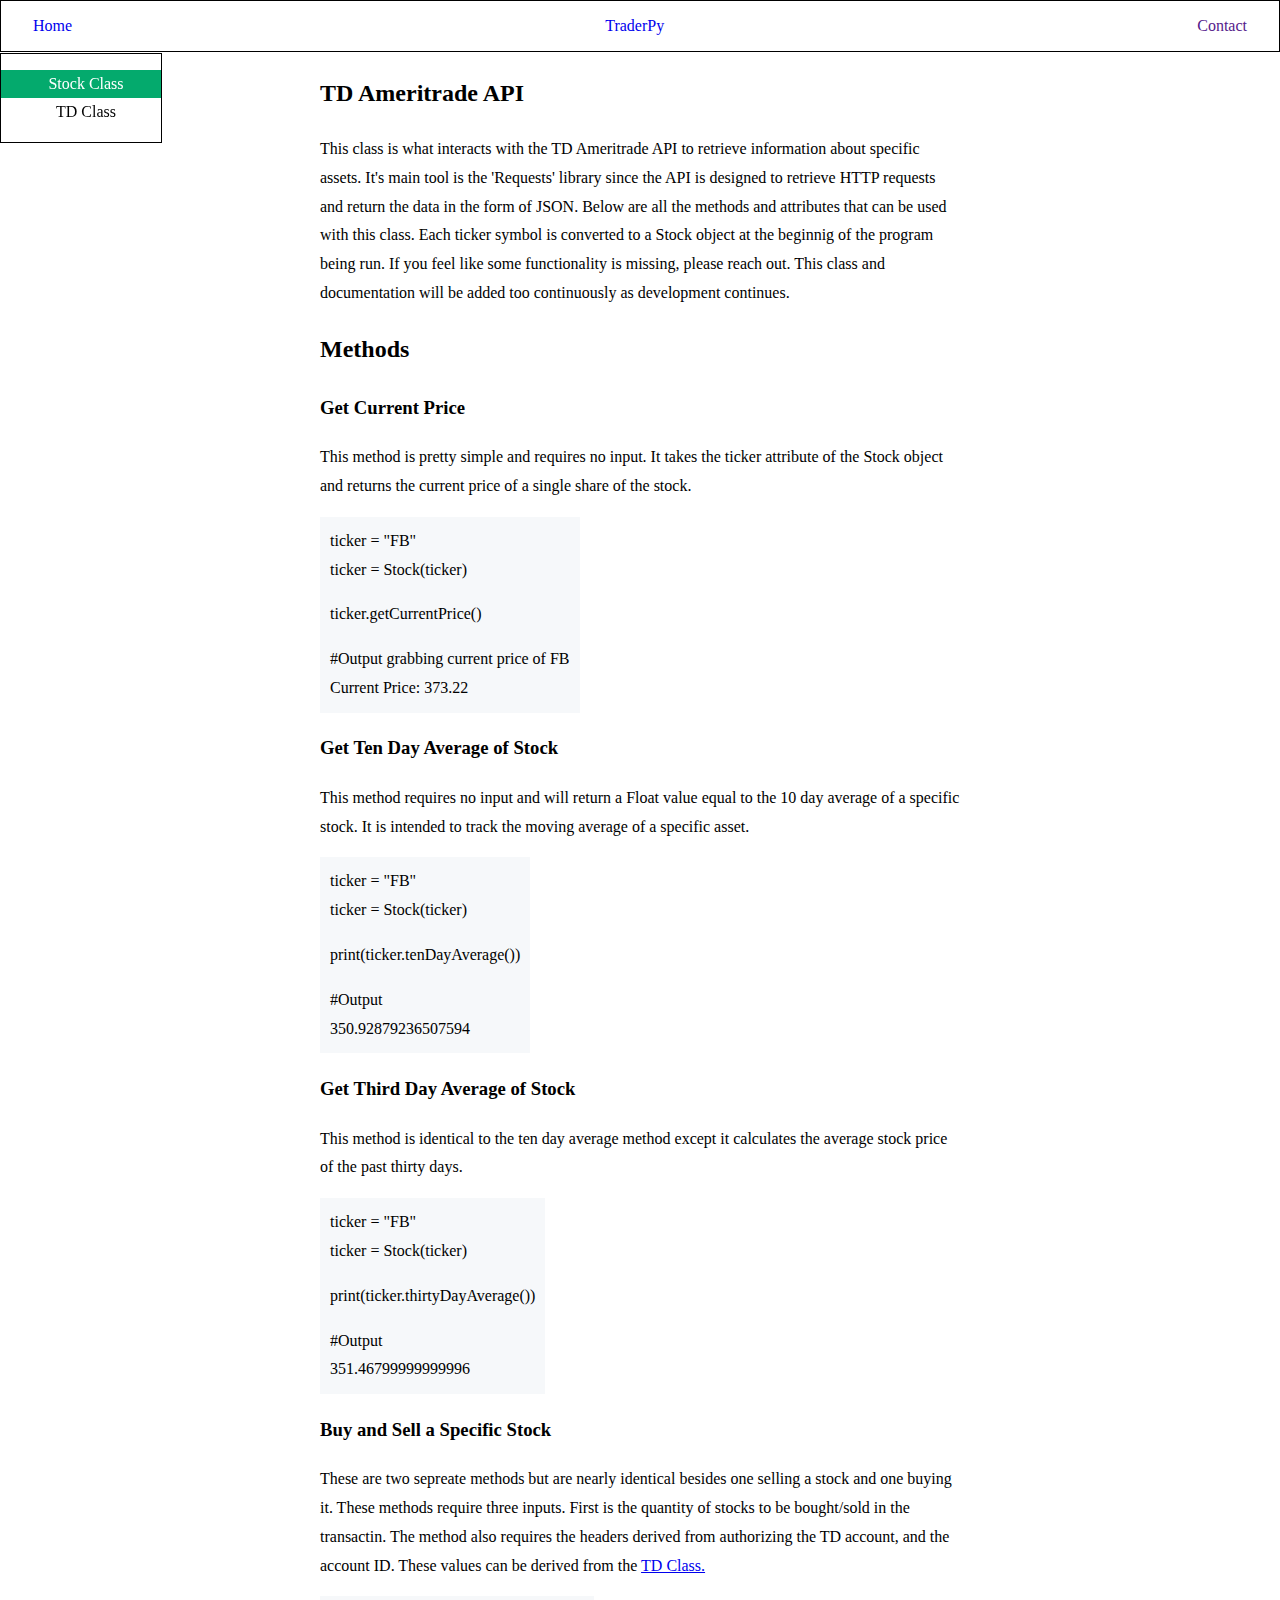
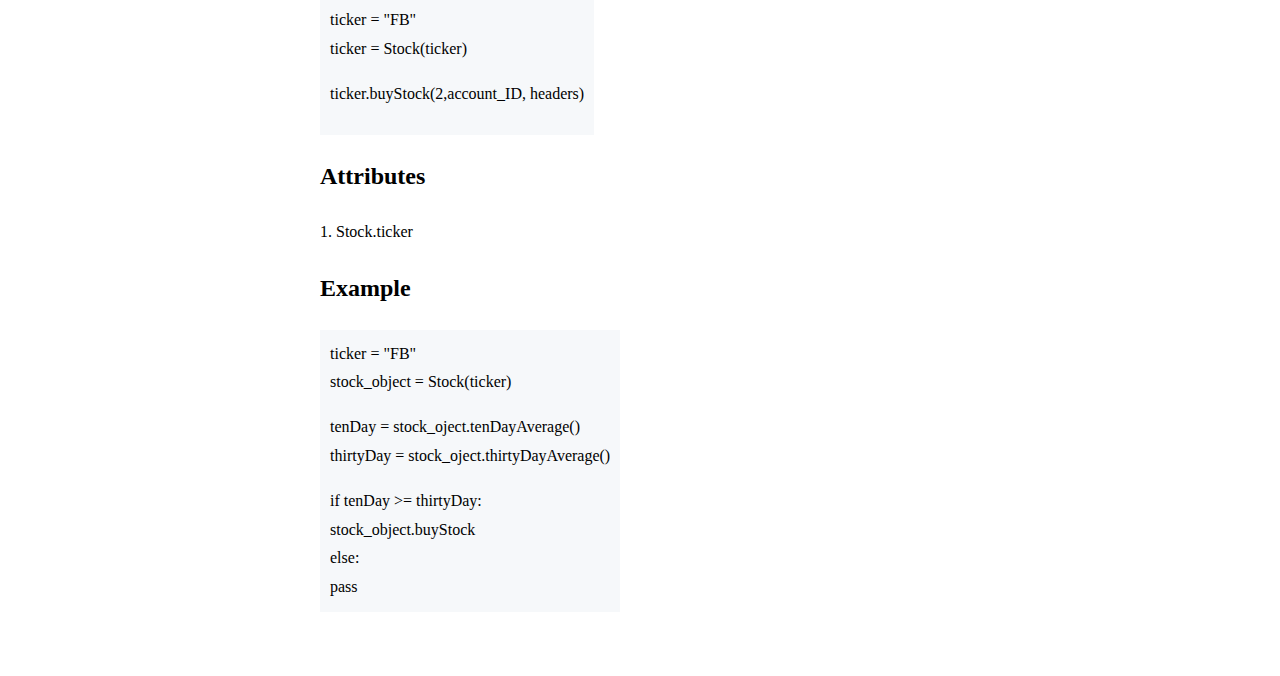
==== html/Stock_Class.html @ 344e4710 "reformatted class names to camelcase" ====
<!DOCTYPE html>
<html lang="en">
<head>
    <meta charset="UTF-8">
    <meta http-equiv="X-UA-Compatible" content="IE=edge">
    <meta name="viewport" content="width=device-width, initial-scale=1.0">
    <link rel="stylesheet" href="../main.css">
    <title>TraderPy</title>
</head>
<body>
    <div class="header">
        <a href="../index.html" class="headerLeft">Home</a>
        <a href="../index.html" class="headerMiddle">TraderPy</a>
        <div class="headerRight">
          <a href="">Contact</a>
        </div>
      </div> 
<div class="sidenav">
  <ul>
    <a href="" class="navItems active">Stock Class</a>
    <a href="./TD_Class.html" class="navItems">TD Class</a>
</ul>

</div>
<div class="main">
  <article class="stockAmeritrade">
    <h2>TD Ameritrade API</h2>
    <p>This class is what interacts with the TD Ameritrade API to retrieve information about specific assets. It's main tool is the 'Requests' library since the API is designed to retrieve HTTP requests and return the data in the form of JSON. Below are all the methods and attributes that can be used with this class. Each ticker symbol is converted to a Stock object at the beginnig of the program being run. If you feel like some functionality is missing, please reach out. This class and documentation will be added too continuously as development continues.</p>
  </article>
  <article class="stockMethods">
    <h2>Methods</h2>
    <h3>Get Current Price</h3>
         <p>This method is pretty simple and requires no input. It takes the ticker attribute of the Stock object and returns the current price of a single share of the stock.</p>
        <div class="snippet">
        ticker = "FB"</br>
        ticker = Stock(ticker)</br>

        <p>ticker.getCurrentPrice()</p>
    
         #Output
         grabbing current price of FB</br>
          Current Price: 373.22</b>
    </div>
    <h3>Get Ten Day Average of Stock</h3>
         <p>This method requires no input and will return a Float value equal to the 10 day average of a specific stock. It is intended to track the moving average of a specific asset.</p>
         <div class="snippet">
          ticker = "FB"</br>
         ticker = Stock(ticker)</br>
      
         <p>print(ticker.tenDayAverage())</p>
      
         #Output</br>
         350.92879236507594
      </div>
    
    <h3>Get Third Day Average of Stock</h3>
        <p>This method is identical to the ten day average method except it calculates the average stock price of the past thirty days.</p>
        <div class="snippet">
           ticker = "FB"</br>
          ticker = Stock(ticker)</br>
      
          <p>print(ticker.thirtyDayAverage())</p>
      
           #Output</br>
           351.46799999999996
     </div>
    
    <h3>Buy and Sell a Specific Stock</h3>
       <p>These are two sepreate methods but are nearly identical besides one selling a stock and one buying it. These methods require three inputs. First is the quantity of stocks to be bought/sold in the transactin. The method also requires the headers derived from authorizing the TD account, and the account ID. These values can be derived from the <a href="./TD_Class.html"> TD Class.</a></p>
        <div class="snippet">
             ticker = "FB"</br>
            ticker = Stock(ticker)</br>
           <p>ticker.buyStock(2,account_ID, headers)</p>
     </div>

  </article>
  <article class="stockAttributes">
    <h2>Attributes</h2>
    <p>
     1. Stock.ticker
  </p>
  </article>
  <article class="stockExample"> 
    <h2>Example</h2>
    <div class="snippet">
      ticker = "FB"</br>
stock_object = Stock(ticker)<br>

<p>tenDay = stock_oject.tenDayAverage()</br>
thirtyDay = stock_oject.thirtyDayAverage()</p>

if tenDay >= thirtyDay:</br>
    stock_object.buyStock</br>
else:</br>
   pass
    </div>
  </article>
</div>
</body>
</html>
---- main.css ----
body {
    margin:0;
}
::selection {
    background-color:#04AA6D;
    color:white;
}
/*header*/
.header {
    display: flex;
    justify-content: space-between;
    padding: 1rem 2rem 1rem 2rem;
    border:1px solid black;
}
.header a:link {
    text-decoration: none;
}
.header-left, .header-middle, .header-right {
    color:black;
}
/*side navigation bar */
.sidenav {
  width: 160px;
  position: fixed;
  z-index: 1;
  top: 3.3rem;
  left: 0;
  border:1px solid black;
  overflow-x: hidden;
  text-align: center;
}
.navItems  {
     display: block;
     color: black;
     text-decoration: none;
     width:100%;
     margin:0rem;
     padding:5px;
}
.sidenav ul {
    padding-left:0;
}
/*green color on hover and selection*/
.active {
    background-color: #04AA6D;
    color: white;
}
.sidenav a:hover:not(.active ) {
    background-color: rgb(216, 241, 232);
    color: black;
  }
/*styling for the text*/
.main {
    margin:0 20rem 4rem 20rem;
}
article {
    line-height: 1.8;
}
.email {
    color:#2d2dff;
    text-decoration: underline;
}
.snippet {
    background-color: #f6f8fa;
    padding: 10px;
    width:fit-content;
    height:fit-content;
}
.white-circle {
    list-style-type: circle;
}
.indent {
    margin-left: 40px;
}
/*responsive code*/
@media only screen and (max-width: 990px) {
    .main {
        margin:0 10rem 4rem 15rem;
    }
}

@media only screen and (max-width: 760px) {
    .sidenav {
        width: 100%;
        height: auto;
        position: relative;
        top:80%
          }
    .main {
        margin:2rem
    }
}
@media only screen and (max-width: 320px) {
    .main {
        margin:2rem;
    }
}
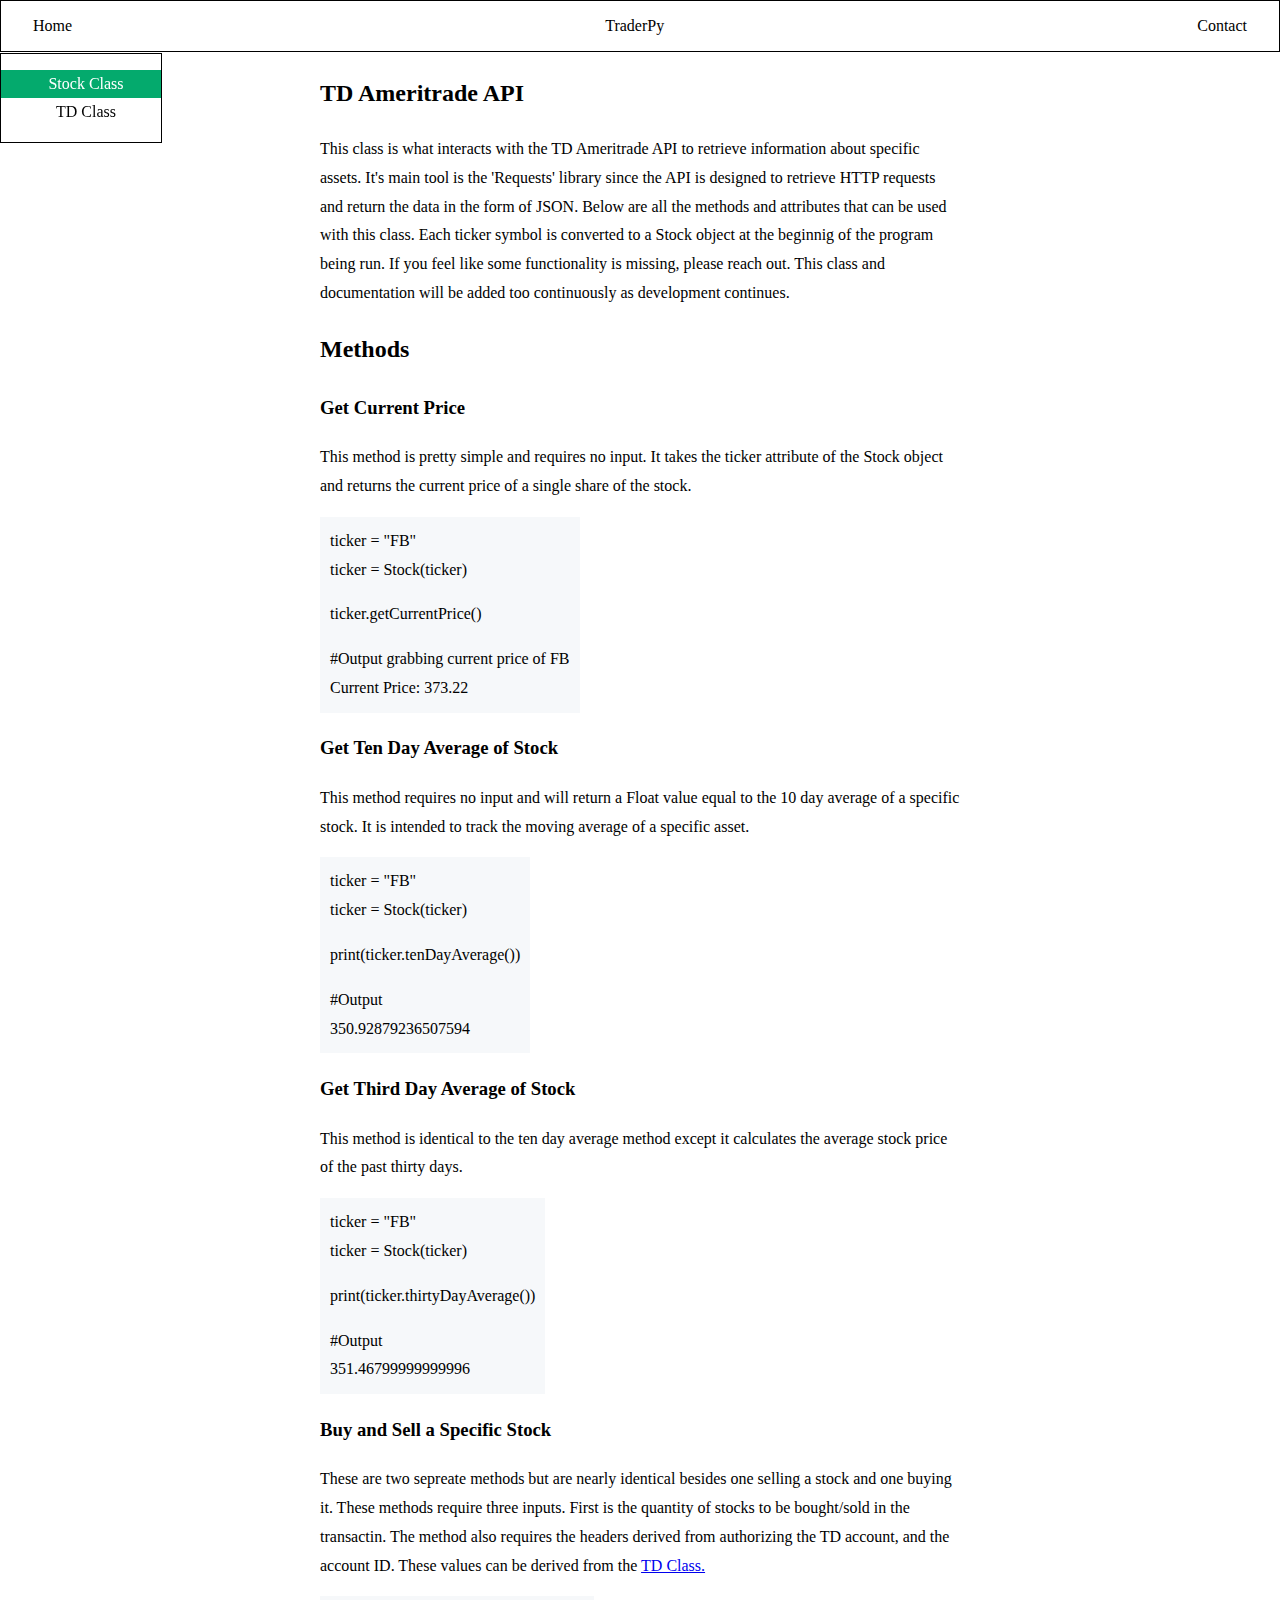
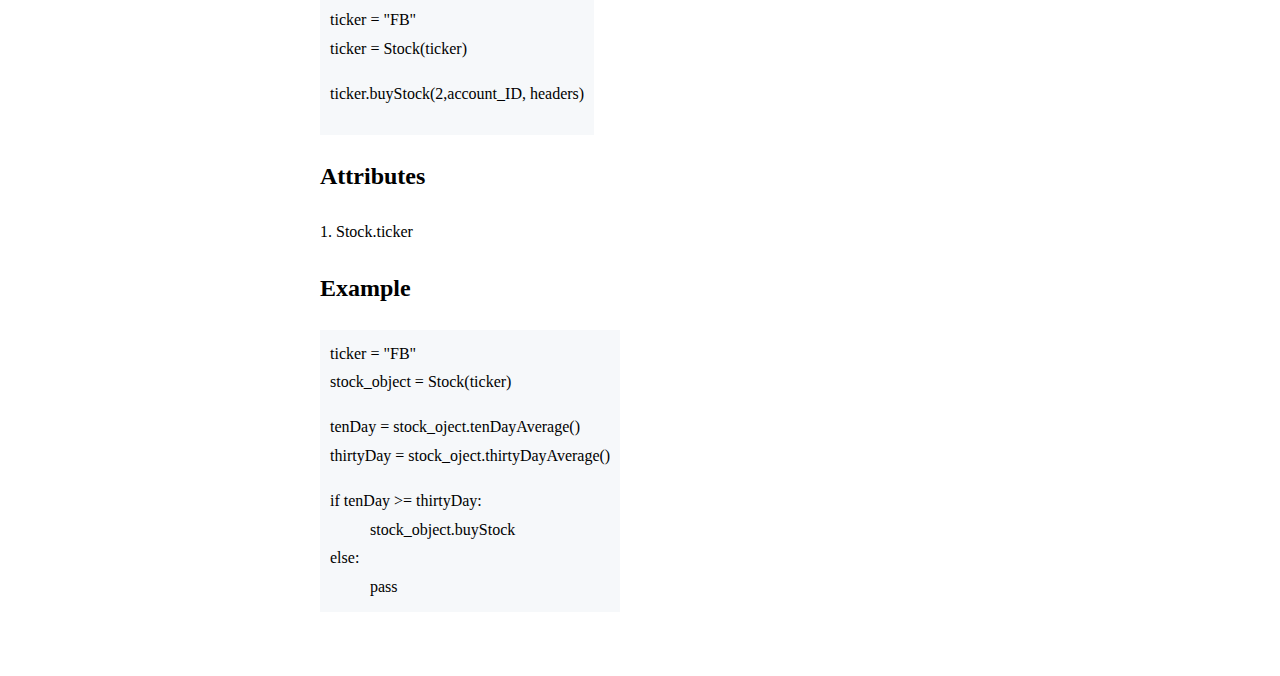
==== commit e125332c: "Merge pull request #19 from Mount-Blanc/main" ====
--- a/html/Stock_Class.html
+++ b/html/Stock_Class.html
@@ -11,11 +11,9 @@
     <div class="header">
         <a href="../index.html" class="headerLeft">Home</a>
         <a href="../index.html" class="headerMiddle">TraderPy</a>
-        <div class="headerRight">
-          <a href="">Contact</a>
-        </div>
+        <a class="headerRight" href="../index.html#contact">Contact</a>
       </div> 
-<div class="sidenav">
+<div class="sideNav">
   <ul>
     <a href="" class="navItems active">Stock Class</a>
     <a href="./TD_Class.html" class="navItems">TD Class</a>
@@ -84,15 +82,15 @@
     <h2>Example</h2>
     <div class="snippet">
       ticker = "FB"</br>
-stock_object = Stock(ticker)<br>
+      stock_object = Stock(ticker)<br>
 
-<p>tenDay = stock_oject.tenDayAverage()</br>
-thirtyDay = stock_oject.thirtyDayAverage()</p>
+      <p>tenDay = stock_oject.tenDayAverage()</br>
+      thirtyDay = stock_oject.thirtyDayAverage()</p>
 
-if tenDay >= thirtyDay:</br>
-    stock_object.buyStock</br>
-else:</br>
-   pass
+      if tenDay >= thirtyDay:</br>
+      <span class="indent">stock_object.buyStock</span></br>
+        else:</br>
+       <span class="indent">pass</span>
     </div>
   </article>
 </div>
--- a/main.css
+++ b/main.css
@@ -15,11 +15,11 @@
 .header a:link {
     text-decoration: none;
 }
-.header-left, .header-middle, .header-right {
+.headerLeft, .headerMiddle, .headerRight {
     color:black;
 }
 /*side navigation bar */
-.sidenav {
+.sideNav {
   width: 160px;
   position: fixed;
   z-index: 1;
@@ -37,7 +37,7 @@
      margin:0rem;
      padding:5px;
 }
-.sidenav ul {
+.sideNav ul {
     padding-left:0;
 }
 /*green color on hover and selection*/
@@ -45,7 +45,7 @@
     background-color: #04AA6D;
     color: white;
 }
-.sidenav a:hover:not(.active ) {
+.sideNav a:hover:not(.active ) {
     background-color: rgb(216, 241, 232);
     color: black;
   }
@@ -80,7 +80,7 @@
 }
 
 @media only screen and (max-width: 760px) {
-    .sidenav {
+    .sideNav {
         width: 100%;
         height: auto;
         position: relative;
